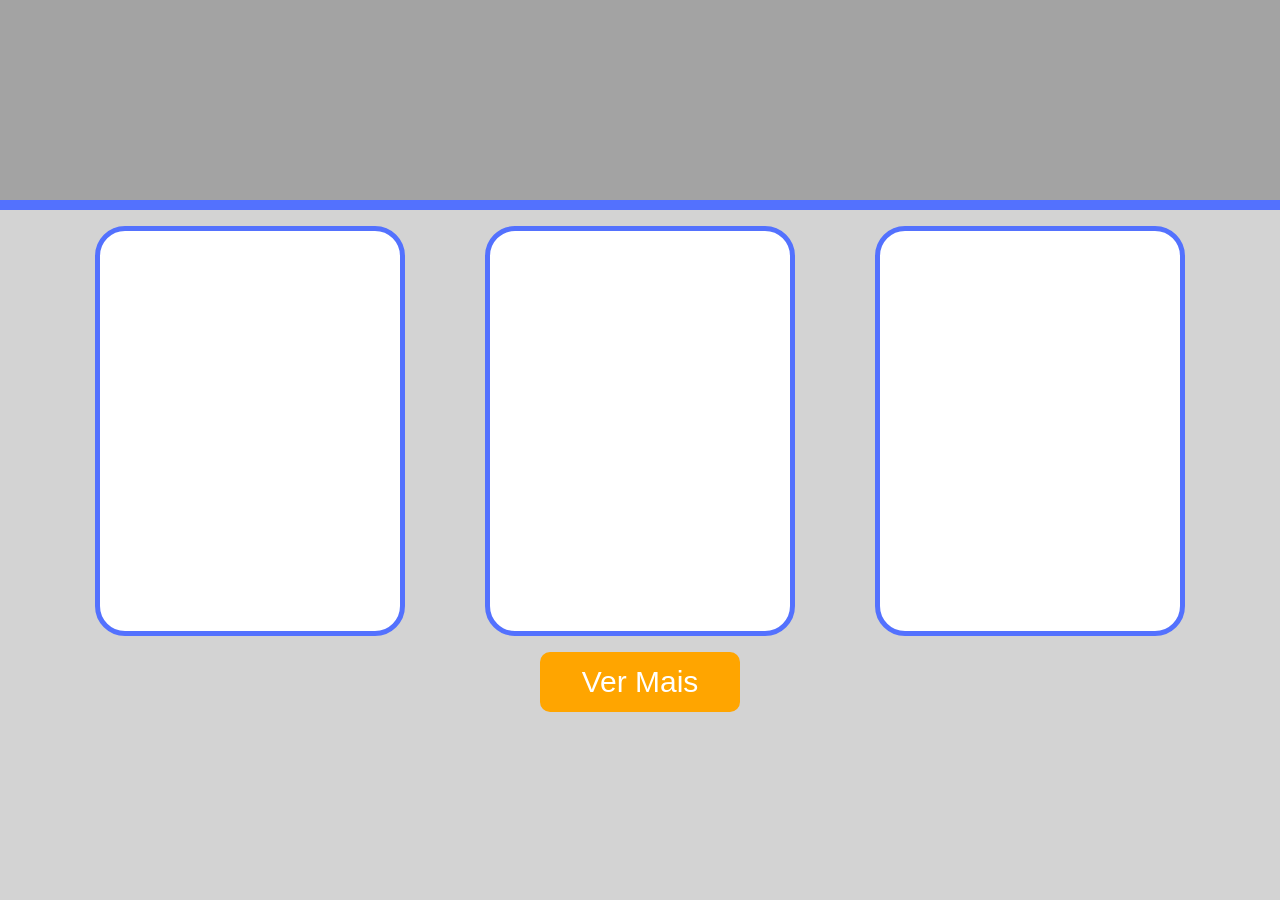
==== projeto/index.html @ 8035088f "initial commit" ====
<!DOCTYPE html>
<html lang="PT-BR">
<head>
    <meta charset="UTF-8">
    <meta name="viewport" content="width=device-width, initial-scale=1.0">
    <link rel="stylesheet" href="css/style.css">
    <title>Document</title>
</head>
<body>
    <header>
        <img src="" alt="">
    </header>      
    
    <main>


        <div id="maindiv">
            <figure></figure>
<figure></figure>
<figure></figure>


        </div>
<button id="mainbutton" onclick="window.location.href='pacotes.html'" >Ver Mais</button>

    </main>
    






    
</body>
</html>
---- projeto/css/style.css ----
:root{
--azul:#5371fe


}
body{
    margin: auto;
    background-color: lightgray;
}

header{

    height: 200px;
   
    
    

 border-bottom: solid 10px var(--azul);



    background-color: rgb(163, 163, 163);

  display: flex;
  align-items: center;
}

figure{

width: 300px;
height: 400px;

background-color: white;

 border: solid 5px var(--azul);
 border-radius: 30px;

flex-shrink: 0;
}

#maindiv{
display: flex;
justify-content: center;


}
#mainbutton{

background-color: orange;
border-radius: 10px;
border-color: rgba(0, 0, 0, 0);
width: 200px;
height: 60px;

color: white;
margin: 0 auto;  
font-size: 30px;


   
    position: relative;
    left: 50%;
    
    transform: translate(-50%,0% 
    );

}
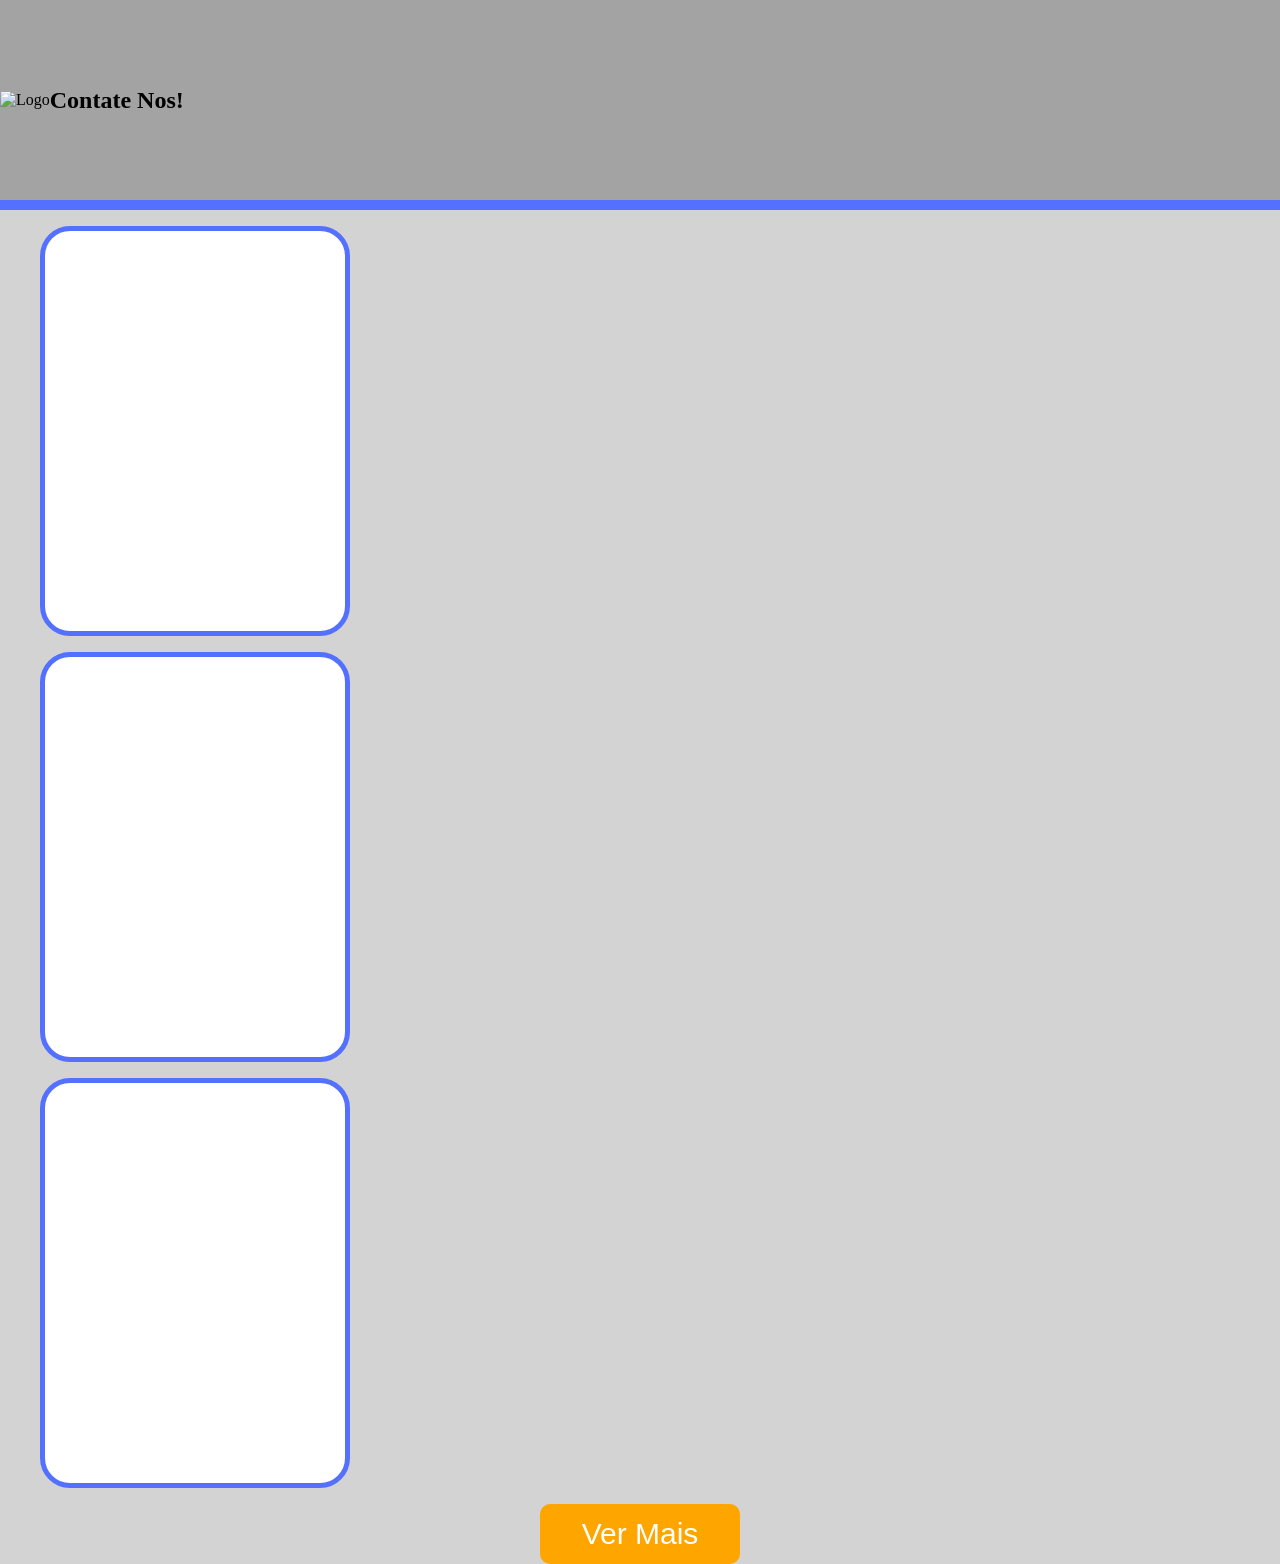
==== commit 129aa404: "made changes" ====
--- a/projeto/index.html
+++ b/projeto/index.html
@@ -6,18 +6,25 @@
     <link rel="stylesheet" href="css/style.css">
     <title>Document</title>
 </head>
+
+<script>
+fetch("header.html")
+  .then(response => response.text())
+  .then(data => {
+    document.getElementById("headerplaceholder").innerHTML = data;
+  });
+</script>
 <body>
-    <header>
-        <img src="" alt="">
-    </header>      
+    <div id="headerplaceholder"></div>  
     
     <main>
 
 
-        <div id="maindiv">
+        <div class="maindiv">
             <figure></figure>
-<figure></figure>
-<figure></figure>
+            <figure></figure>
+            <figure></figure>
+
 
 
         </div>
@@ -28,9 +35,6 @@
 
 
 
-
-
-
     
 </body>
 </html>
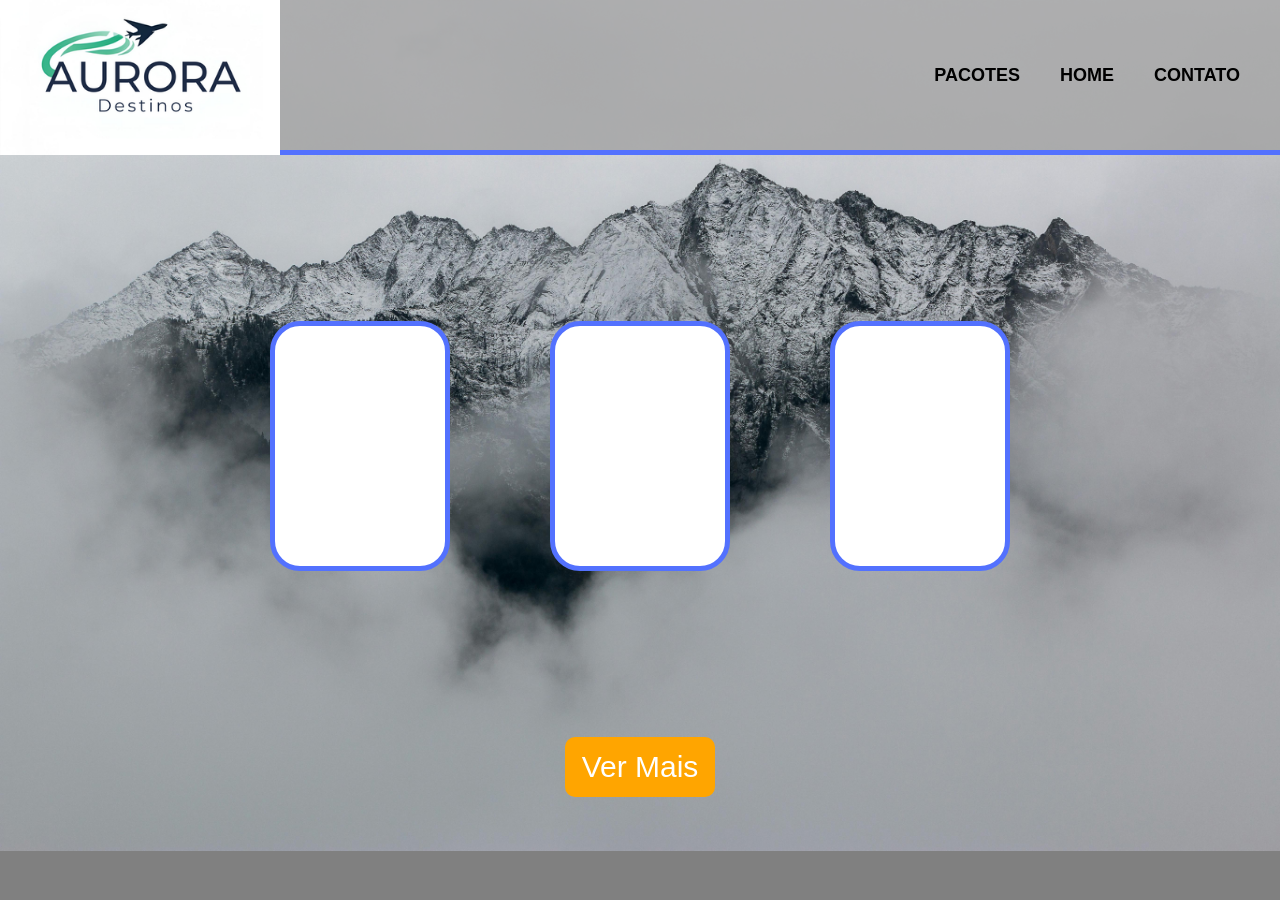
==== commit 7d218eed: "eu fiz a pagina contados e header" ====
--- a/projeto/index.html
+++ b/projeto/index.html
@@ -1,40 +1,37 @@
 <!DOCTYPE html>
-<html lang="PT-BR">
+<html lang="pt-br">
 <head>
     <meta charset="UTF-8">
     <meta name="viewport" content="width=device-width, initial-scale=1.0">
+    <title>Home</title>
+
     <link rel="stylesheet" href="css/style.css">
-    <title>Document</title>
 </head>
 
+<body>
+
+<div id="header"></div>
+
+<main>
+    <div class="maindiv">
+        <figure></figure>
+        <figure></figure>
+        <figure></figure>
+    </div>
+
+    <button id="mainbutton" onclick="window.location.href='pacotes.html'">
+        Ver Mais
+    </button>
+</main>
+
+<!-- SCRIPT -->
 <script>
 fetch("header.html")
-  .then(response => response.text())
+  .then(res => res.text())
   .then(data => {
-    document.getElementById("headerplaceholder").innerHTML = data;
+    document.getElementById("header").innerHTML = data;
   });
 </script>
-<body>
-    <div id="headerplaceholder"></div>  
-    
-    <main>
 
-
-        <div class="maindiv">
-            <figure></figure>
-            <figure></figure>
-            <figure></figure>
-
-
-
-        </div>
-<button id="mainbutton" onclick="window.location.href='pacotes.html'" >Ver Mais</button>
-
-    </main>
-    
-
-
-
-    
 </body>
 </html>
--- a/projeto/css/style.css
+++ b/projeto/css/style.css
@@ -1,67 +1,94 @@
-:root{
---azul:#5371fe
-
-
-}
-body{
-    margin: auto;
-    background-color: lightgray;
+:root {
+    --azul: #5371fe;
 }
 
-header{
-
-    height: 200px;
-   
-    
-    
-
- border-bottom: solid 10px var(--azul);
-
-
-
-    background-color: rgb(163, 163, 163);
-
-  display: flex;
-  align-items: center;
+body {
+    margin: 0;
+    font-family: Arial, sans-serif;
+    background-color: gray;
+    background-image: url("../img/pexels-eberhardgross.jpg");
+    background-size: cover;
+    background-position: center 5%;
+    background-repeat: no-repeat;
 }
 
-figure{
-
-width: 300px;
-height: 400px;
-
-background-color: white;
-
- border: solid 5px var(--azul);
- border-radius: 30px;
-
-flex-shrink: 0;
+header {
+    display: flex;
+    align-items: center;
+    justify-content: space-between;
+    height: 150px;
+    padding-right: 40px;
+    background-color: rgba(163, 163, 163, 0.8);
+    border-bottom: solid 5px var(--azul);
 }
 
-#maindiv{
-display: flex;
-justify-content: center;
+.logo {
+    height: 160px;
+}
 
+.menu {
+    display: flex;
+    gap: 40px;
+}
 
+.menu a {
+    text-decoration: none;
+    color: black;
+    font-weight: bold;
+    font-size: 18px;
+    transition: 0.3s;
 }
-#mainbutton{
 
-background-color: orange;
-border-radius: 10px;
-border-color: rgba(0, 0, 0, 0);
-width: 200px;
-height: 60px;
+.menu a:hover {
+    color: var(--azul);
+}
 
-color: white;
-margin: 0 auto;  
-font-size: 30px;
+figure {
+    width: 170px;
+    height: 240px;
+    background-color: white;
+    border: solid 5px var(--azul);
+    border-radius: 30px;
+    overflow: hidden;
+    text-align: center;
+}
 
+figure img {
+    width: 100%;
+    height: 150px;
+    object-fit: cover;
+}
 
-   
-    position: relative;
-    left: 50%;
-    
-    transform: translate(-50%,0% 
-    );
+figure figcaption {
+    padding: 10px;
+}
 
+.maindiv {
+    display: flex;
+    justify-content: center;
+    margin: 150px 0;
+    gap: 20px;
+    flex-wrap: wrap;
+}
+
+#mainbutton {
+    background-color: orange;
+    border-radius: 10px;
+    border: none;
+    width: 150px;
+    height: 60px;
+    color: white;
+    font-size: 30px;
+    cursor: pointer;
+    display: block;
+    margin: 0 auto;
+    transition: background-color 0.3s;
+}
+
+#mainbutton:hover {
+    background-color: darkorange;
+}
+
+#mainformulario {
+    background-color: rgb(80, 80, 80);
 }
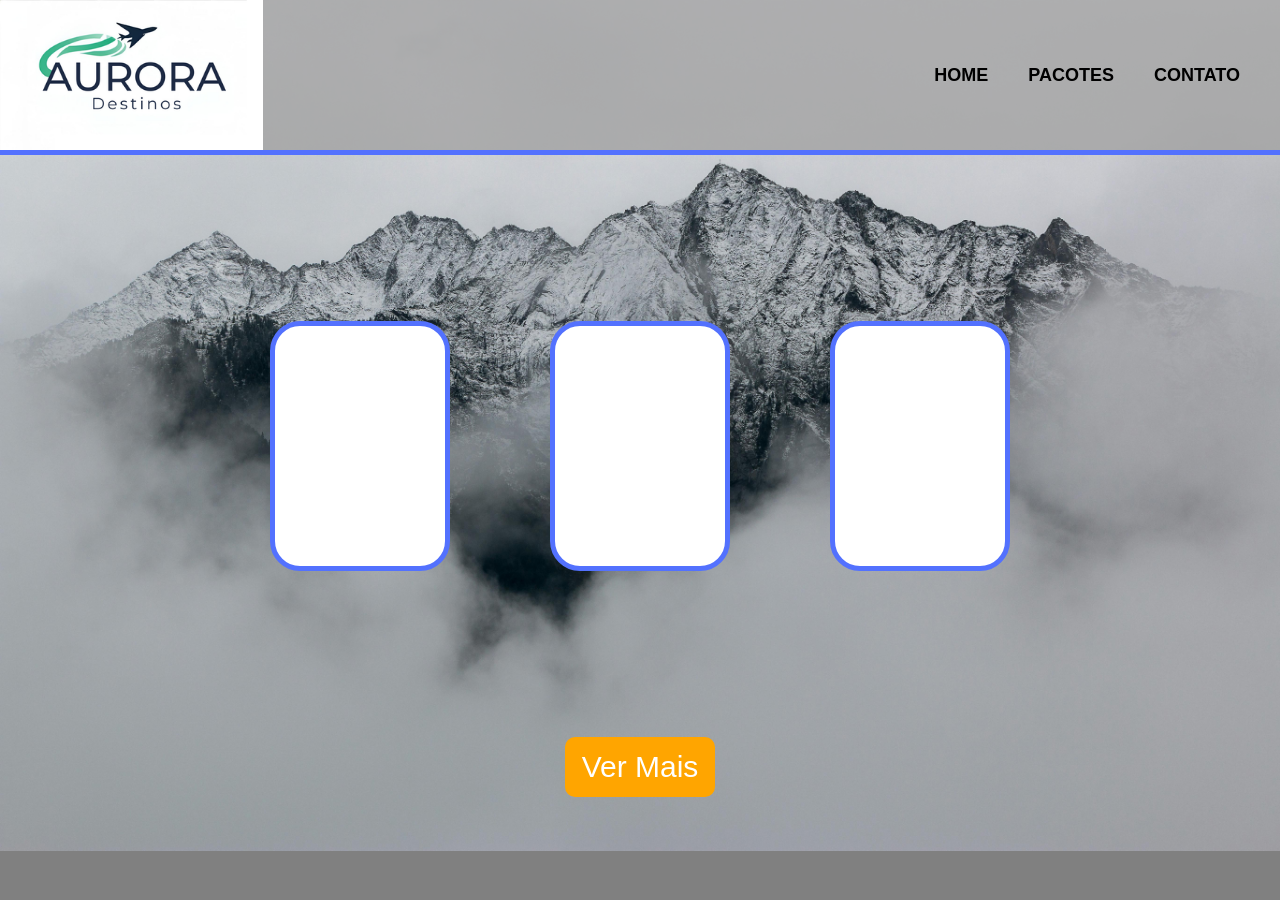
==== commit 111883b3: "changed  all pages" ====
--- a/projeto/index.html
+++ b/projeto/index.html
@@ -3,6 +3,12 @@
 <head>
     <meta charset="UTF-8">
     <meta name="viewport" content="width=device-width, initial-scale=1.0">
+
+    
+    <meta name="author" content="Daniel Schons Castro,Thomas uriel dos Santos Soares: softec">
+    <meta name="description" content="Página inicial com apresentação de pacotes e serviços disponíveis. Confira nossas opções e saiba mais.">
+    <meta name="keywords" content="pacotes, serviços, ofertas, viagens, produtos">
+
     <title>Home</title>
 
     <link rel="stylesheet" href="css/style.css">
@@ -24,7 +30,6 @@
     </button>
 </main>
 
-<!-- SCRIPT -->
 <script>
 fetch("header.html")
   .then(res => res.text())
--- a/projeto/css/style.css
+++ b/projeto/css/style.css
@@ -22,8 +22,10 @@
     border-bottom: solid 5px var(--azul);
 }
 
-.logo {
-    height: 160px;
+#logo {
+    height: 100%;
+    width: auto;
+    object-fit: contain;
 }
 
 .menu {
@@ -91,4 +93,27 @@
 
 #mainformulario {
     background-color: rgb(80, 80, 80);
+}
+
+
+
+.pacotefigure{
+
+    position: relative;
+
+}
+.pacoteimage{
+    width: 80%;
+
+
+}
+.pacotebtn{
+    width: 80%;
+background-color: purple;
+
+left: 0%;
+bottom: 0%;
+position:absolute;
+border-radius: 10px;
+color: white;
 }
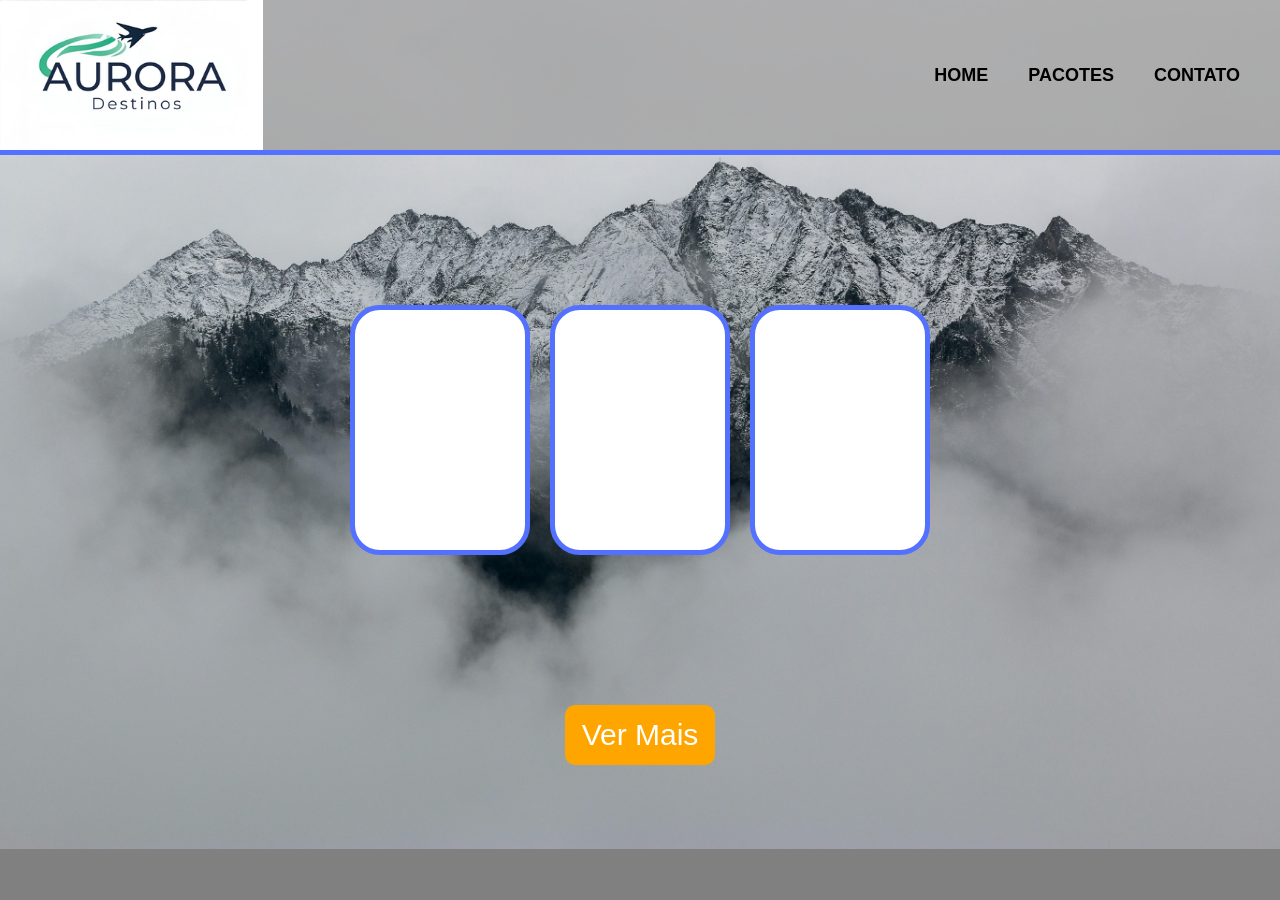
==== commit 3b493495: "worked further on the packages tab" ====
--- a/projeto/index.html
+++ b/projeto/index.html
@@ -20,9 +20,9 @@
 
 <main>
     <div class="maindiv">
-        <figure></figure>
-        <figure></figure>
-        <figure></figure>
+        <article ></article >
+        <article ></article >
+        <article ></article >
     </div>
 
     <button id="mainbutton" onclick="window.location.href='pacotes.html'">
--- a/projeto/css/style.css
+++ b/projeto/css/style.css
@@ -45,7 +45,7 @@
     color: var(--azul);
 }
 
-figure {
+article  {
     width: 170px;
     height: 240px;
     background-color: white;
@@ -55,13 +55,13 @@
     text-align: center;
 }
 
-figure img {
+article  img {
     width: 100%;
     height: 150px;
     object-fit: cover;
 }
 
-figure figcaption {
+article  figcaption {
     padding: 10px;
 }
 
@@ -97,23 +97,52 @@
 
 
 
-.pacotefigure{
+.pacotearticle{
 
     position: relative;
-
+    padding: 10px;
+    width: 300px;
+height: 500px;
 }
 .pacoteimage{
-    width: 80%;
-
-
+    width: 90%;
+border-radius: 10px;
+border: solid 2px black;
 }
 .pacotebtn{
     width: 80%;
 background-color: purple;
 
-left: 0%;
-bottom: 0%;
+right: 10%;
+bottom: 3%;
 position:absolute;
 border-radius: 10px;
 color: white;
+}
+.preco{
+    transform: translate(-50%,-50%);
+    bottom: 10%;
+    left:25%;
+    position:absolute;
+
+}
+.preco::before{
+
+content: "preço: ";
+
+}
+.preco::after{
+content: " R$";
+
+
+}
+
+
+.nightstag{
+background-color: rgba(128, 0, 128, 0.438);
+border-radius: 10px;
+width: 70%;
+color: white;
+position:absolute;
+top: 0%;
 }
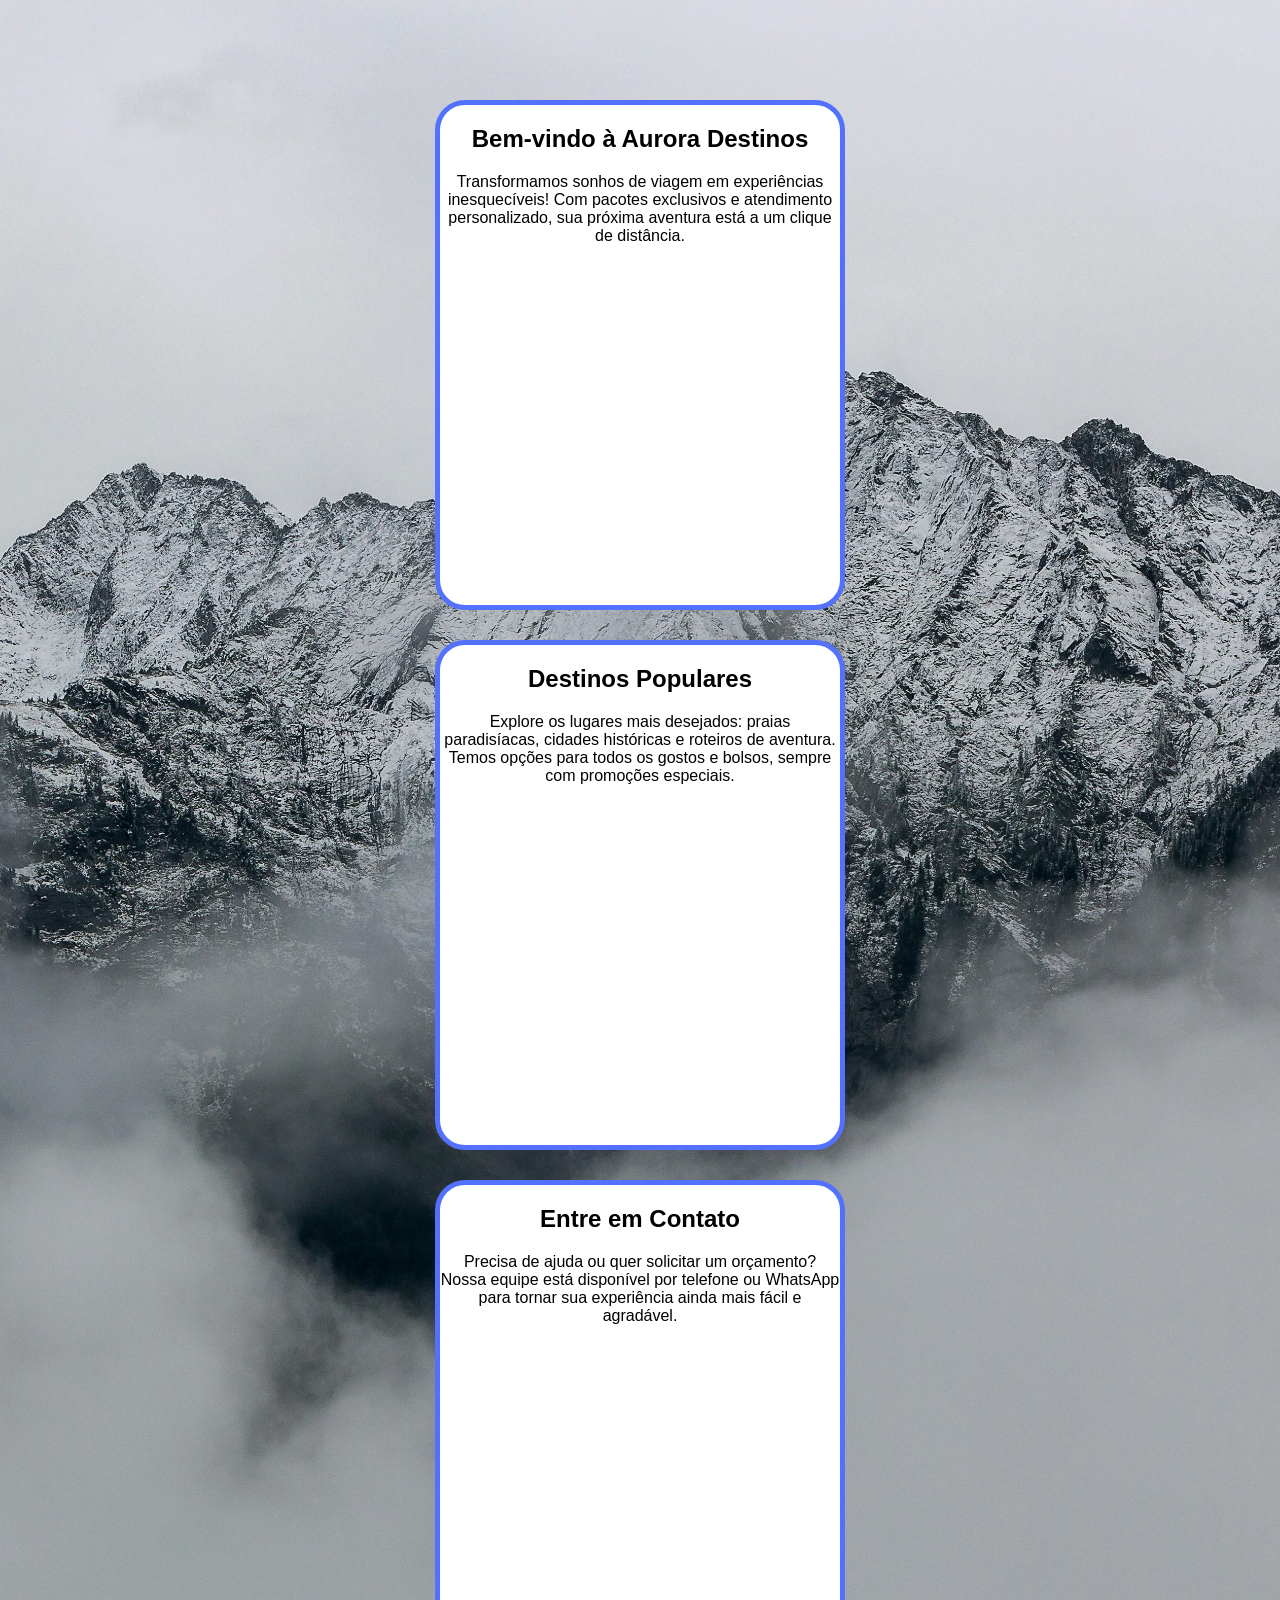
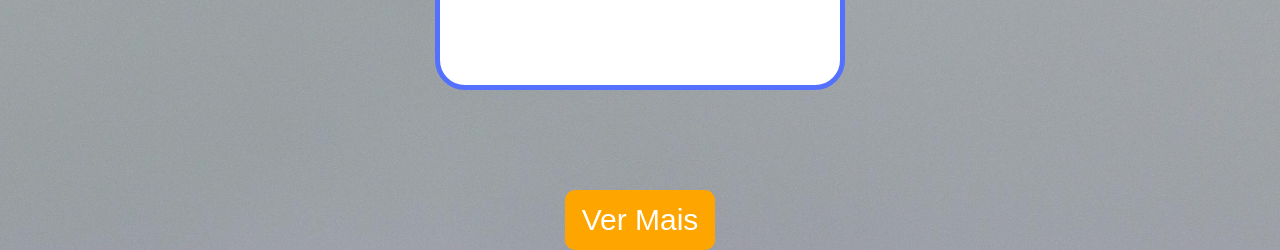
==== commit 72759907: "added automatic packages a form end page and the start page" ====
--- a/projeto/index.html
+++ b/projeto/index.html
@@ -16,14 +16,23 @@
 
 <body>
 
-<div id="header"></div>
+<div class="maindiv">
+    <article>
+        <h2>Bem-vindo à Aurora Destinos</h2>
+        <p>Transformamos sonhos de viagem em experiências inesquecíveis! Com pacotes exclusivos e atendimento personalizado, sua próxima aventura está a um clique de distância.</p>
+    </article>
+    
+    <article>
+        <h2>Destinos Populares</h2>
+        <p>Explore os lugares mais desejados: praias paradisíacas, cidades históricas e roteiros de aventura. Temos opções para todos os gostos e bolsos, sempre com promoções especiais.</p>
+    </article>
+    
+    <article>
+        <h2>Entre em Contato</h2>
+        <p>Precisa de ajuda ou quer solicitar um orçamento? Nossa equipe está disponível por telefone ou WhatsApp para tornar sua experiência ainda mais fácil e agradável.</p>
+    </article>
+</div>
 
-<main>
-    <div class="maindiv">
-        <article ></article >
-        <article ></article >
-        <article ></article >
-    </div>
 
     <button id="mainbutton" onclick="window.location.href='pacotes.html'">
         Ver Mais
--- a/projeto/css/style.css
+++ b/projeto/css/style.css
@@ -46,8 +46,8 @@
 }
 
 article  {
-    width: 170px;
-    height: 240px;
+    width: 400px;
+    height: 500px;
     background-color: white;
     border: solid 5px var(--azul);
     border-radius: 30px;
@@ -96,53 +96,18 @@
 }
 
 
-
-.pacotearticle{
-
-    position: relative;
-    padding: 10px;
-    width: 300px;
-height: 500px;
-}
-.pacoteimage{
-    width: 90%;
-border-radius: 10px;
-border: solid 2px black;
-}
-.pacotebtn{
-    width: 80%;
-background-color: purple;
-
-right: 10%;
-bottom: 3%;
-position:absolute;
-border-radius: 10px;
-color: white;
-}
-.preco{
-    transform: translate(-50%,-50%);
-    bottom: 10%;
-    left:25%;
-    position:absolute;
-
-}
-.preco::before{
-
-content: "preço: ";
-
-}
-.preco::after{
-content: " R$";
-
+.center{
+   align-items: center;
+   justify-content: center;
+   display: flex;
+flex-direction: column;  
 
 }
 
-
-.nightstag{
-background-color: rgba(128, 0, 128, 0.438);
-border-radius: 10px;
-width: 70%;
-color: white;
-position:absolute;
-top: 0%;
-}+@media (max-width: 1800px) {
+       .maindiv {
+        flex-direction: column; 
+        align-items: center;
+        gap: 30px;
+        margin: 100px 20px;
+    }}
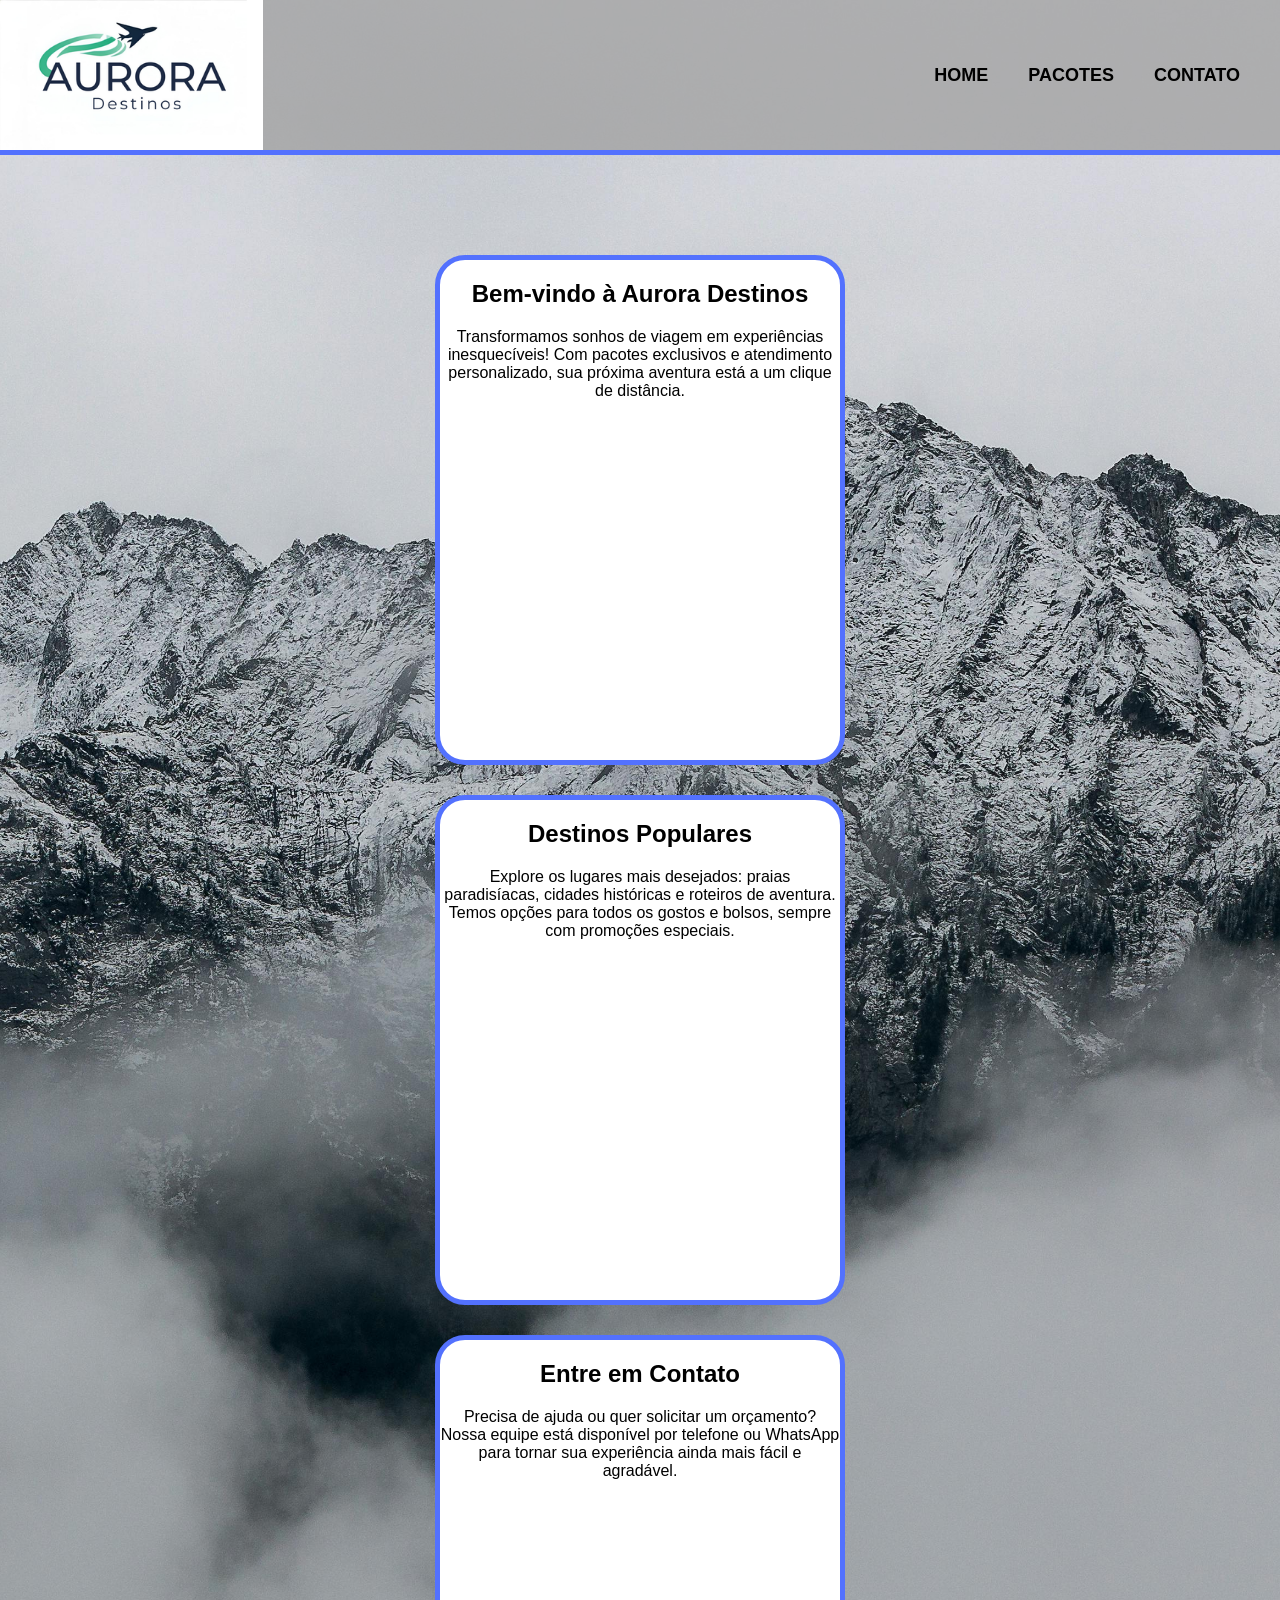
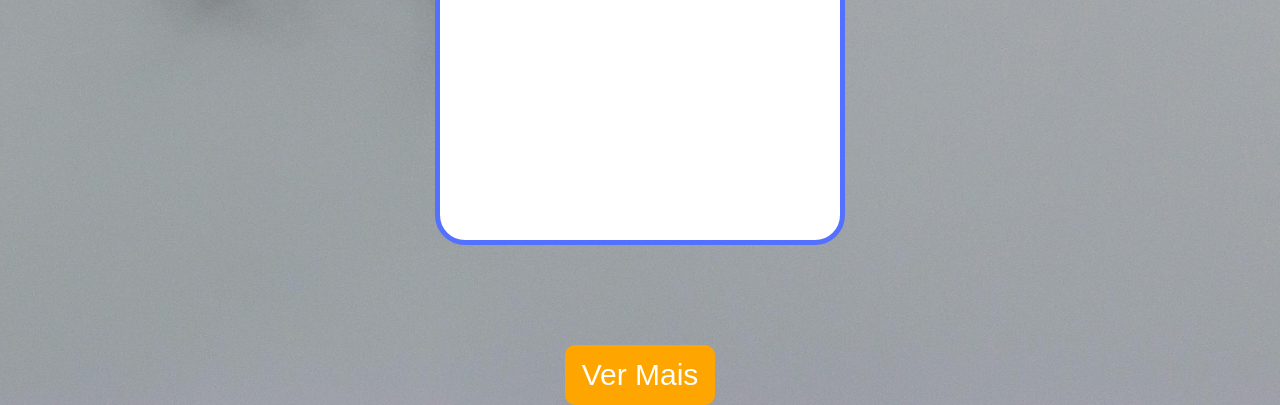
==== commit 861647ea: "added robots tag and nonfunctional saving" ====
--- a/projeto/index.html
+++ b/projeto/index.html
@@ -15,6 +15,10 @@
 </head>
 
 <body>
+
+
+<div id="header"></div>
+
 
 <div class="maindiv">
     <article>
@@ -40,7 +44,7 @@
 </main>
 
 <script>
-fetch("header.html")
+fetch("header.txt")
   .then(res => res.text())
   .then(data => {
     document.getElementById("header").innerHTML = data;
